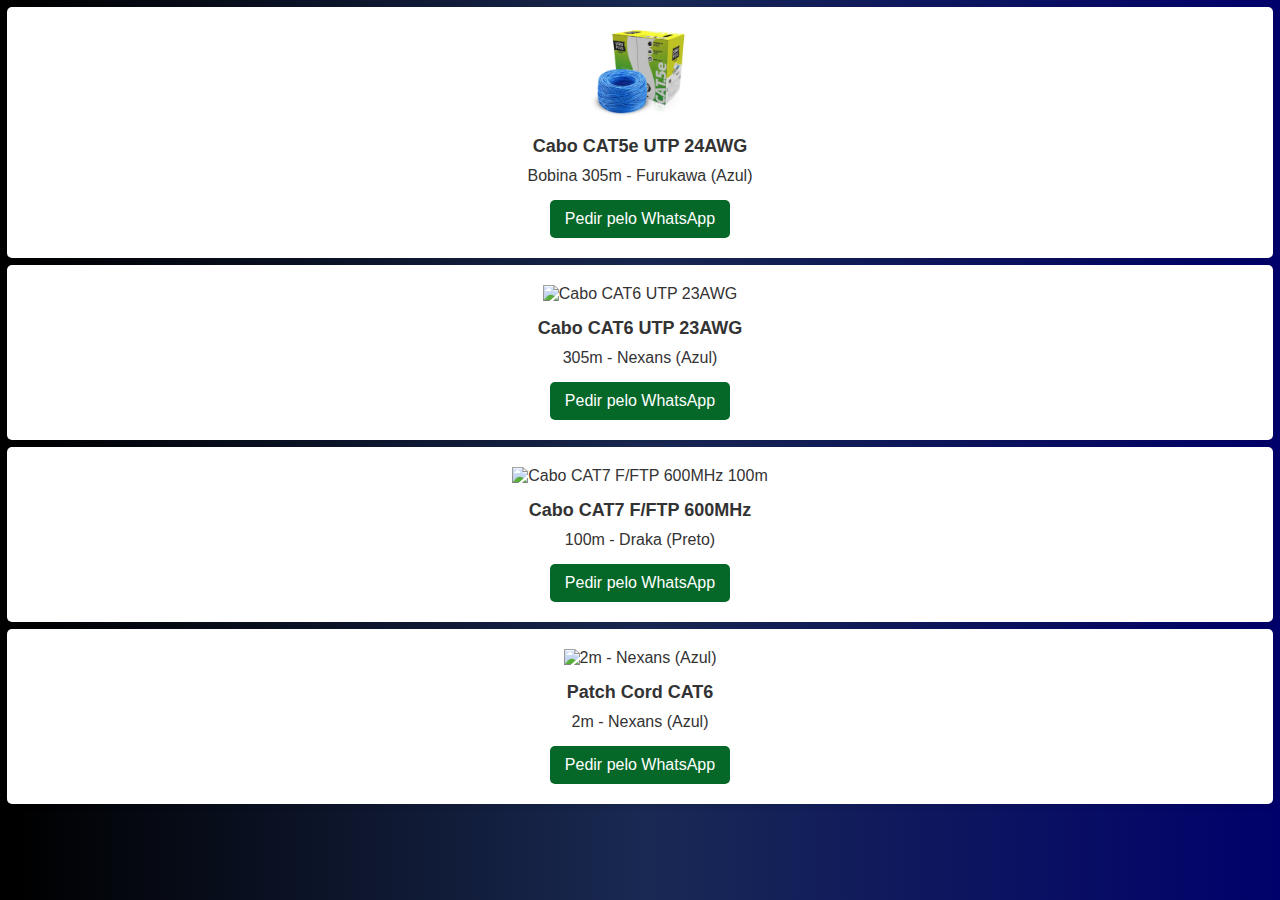
==== cabos.html @ 790331ae "Initial commit" ====
<!DOCTYPE html>
<html lang="pt-br">
<head>
    <meta charset="UTF-8">
    <meta name="viewport" content="width=device-width, initial-scale=1.0">
    <title>Cabos de rede</title>
    <link rel="stylesheet" href="racks.css">
    <link rel="shortcut icon" href="imagens/favicon.png" type="image/x-icon">
</head>
<body>
    
    <div class="produto">
        <img src="imagens/produtos/cabo-cat-5-furukawa-azul.PNG" alt="Cabo de Rede CAT6">
        <h3>Cabo CAT5e UTP 24AWG</h3>
        <p>Bobina 305m  - Furukawa (Azul)</p>
        <a href="https://wa.me/5527997540264?text=Olá,%20gostaria%20de%20saber%20mais%20sobre%20o%20produto:%20Cabo%20de%20Rede%20CAT6"
        target="_blank"
        style="display: inline-block; margin-top: 10px; padding: 10px 15px; background-color: #056829; color: white; text-decoration: none; border-radius: 5px;">
        Pedir pelo WhatsApp </a>

        
      </div>

      <div class="produto">
        <img src="https://plantec.com/arquivos/produtos/imagens_adicionais/original/FOTO_d449b7186cd76f3f421cf1beff7f4bf9.png" alt="Cabo CAT6 UTP 23AWG">
        <h3>Cabo CAT6 UTP 23AWG</h3>
        <p>305m - Nexans (Azul)</p>
        
        <a href="https://wa.me/5599999999999?text=Olá,%20gostaria%20de%20saber%20mais%20sobre%20o%20produto:%20Cabo%20de%20Rede%20CAT6"
        target="_blank"
        style="display: inline-block; margin-top: 10px; padding: 10px 15px; background-color: #056829; color: white; text-decoration: none; border-radius: 5px;">
        Pedir pelo WhatsApp </a>
        
      </div>
      <div class="produto">
        <img src="https://asset.productmarketingcloud.com/api/assetstorage/186_589b2d1f-5179-4660-8e39-884c61e225aa" alt="Cabo CAT7 F/FTP 600MHz 100m">
        <h3>Cabo CAT7 F/FTP 600MHz</h3>
        <p>100m - Draka (Preto)</p>
        
        <a href="https://wa.me/5599999999999?text=Olá,%20gostaria%20de%20saber%20mais%20sobre%20o%20produto:%20Cabo%20de%20Rede%20CAT6"
        target="_blank"
        style="display: inline-block; margin-top: 10px; padding: 10px 15px; background-color: #056829; color: white; text-decoration: none; border-radius: 5px;">
        Pedir pelo WhatsApp </a>
        
      </div>
      <div class="produto">
        <img src="https://a-static.mlcdn.com.br/800x560/cabo-de-rede-patch-cord-cat6-azul-2m-nexans/francavirtualshop/67374/28e234ed0c800095fec225938c413267.jpeg" alt="2m - Nexans (Azul)">
        <h3>Patch Cord CAT6</h3>
        <p>2m - Nexans (Azul)</p>
        
        <a href="https://wa.me/5599999999999?text=Olá,%20gostaria%20de%20saber%20mais%20sobre%20o%20produto:%20Cabo%20de%20Rede%20CAT6"
        target="_blank"
        style="display: inline-block; margin-top: 10px; padding: 10px 15px; background-color: #056829; color: white; text-decoration: none; border-radius: 5px;">
        Pedir pelo WhatsApp </a>
        
      </div>
---- racks.css ----
* {
    margin: 0px;
}
body {
    
    font-family: Arial, sans-serif;
    background-image: linear-gradient(to right, #000000 1%, #192953, rgb(1, 1, 107));
    color: #333;
    width: 100%;

  }
 
  .produto {
    background-color: white;
    border-radius: 5px;
    box-shadow: 0 2px 6px rgba(0,0,0,0.1);
    overflow: hidden;
    padding: 20px;
    text-align: center;
    margin: 7px;
    transition: 0.7s;
  }

 
  .produto img {
    height: 100px;
    width: 100px;
    max-width: 50%;
    height: auto;
    
  }

  .produto h3 {
    font-size: 18px;
    margin: 15px 0 10px;
  }
  .produto p {
    margin: 5px 0;
  }
  .produto .preco {
    font-weight: bold;
    color: #0044cc;
    margin-top: 10px;
  }


.produto1 .preco {
  font-weight: bold;
  color: #0044cc;
  margin-top: 10px;
}
  footer {
    text-align: center;
    background-image: linear-gradient(to right, #002244, darkblue);
    color: white;
    padding: 20px;
    margin-top: 40px;
  }
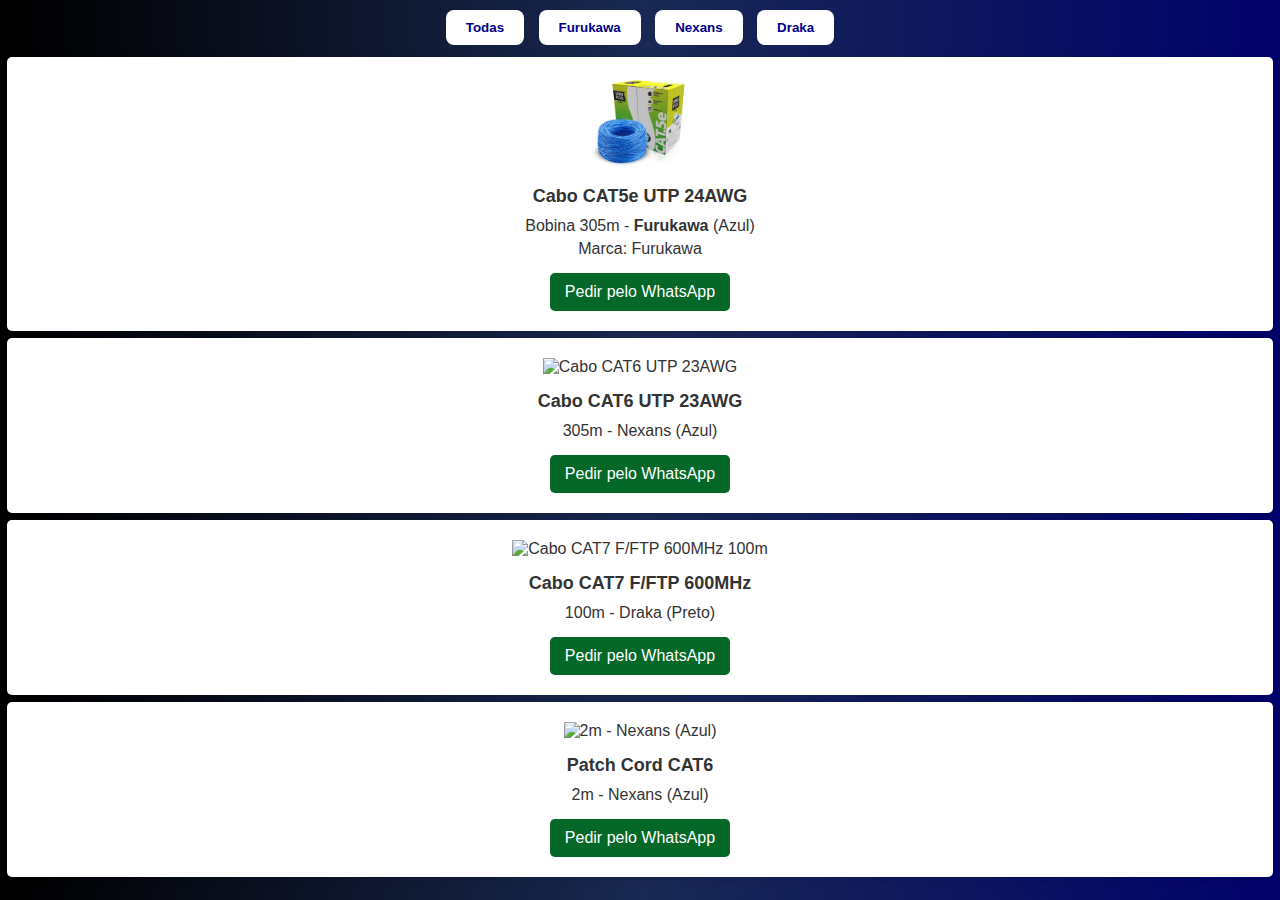
==== commit 0b879100: "Att 2" ====
--- a/cabos.html
+++ b/cabos.html
@@ -8,20 +8,28 @@
     <link rel="shortcut icon" href="imagens/favicon.png" type="image/x-icon">
 </head>
 <body>
+
+  <div class="filtro-marcas">
+    <button onclick="filtrarMarca('todas')">Todas</button>
+    <button onclick="filtrarMarca('furukawa')">Furukawa</button>
+    <button onclick="filtrarMarca('nexans')">Nexans</button>
+    <button onclick="filtrarMarca('draka')">Draka</button>
+  </div>
     
-    <div class="produto">
-        <img src="imagens/produtos/cabo-cat-5-furukawa-azul.PNG" alt="Cabo de Rede CAT6">
-        <h3>Cabo CAT5e UTP 24AWG</h3>
-        <p>Bobina 305m  - Furukawa (Azul)</p>
-        <a href="https://wa.me/5527997540264?text=Olá,%20gostaria%20de%20saber%20mais%20sobre%20o%20produto:%20Cabo%20de%20Rede%20CAT6"
-        target="_blank"
-        style="display: inline-block; margin-top: 10px; padding: 10px 15px; background-color: #056829; color: white; text-decoration: none; border-radius: 5px;">
-        Pedir pelo WhatsApp </a>
+  <div class="produto" data-marca="furukawa">
+    <img src="imagens/produtos/cabo-cat-5-furukawa-azul.PNG" alt="Cabo de Rede CAT6">
+    <h3>Cabo CAT5e UTP 24AWG</h3>
+    <p>Bobina 305m - <strong>Furukawa</strong> (Azul)</p>
+    <p class="marca">Marca: Furukawa</p>
+    <a href="https://wa.me/5527997540264?text=Olá,%20gostaria%20de%20saber%20mais%20sobre%20o%20produto:%20Cabo%20de%20Rede%20CAT6"
+       target="_blank"
+       style="display: inline-block; margin-top: 10px; padding: 10px 15px; background-color: #056829; color: white; text-decoration: none; border-radius: 5px;">
+       Pedir pelo WhatsApp
+    </a>
+  </div>
+  
 
-        
-      </div>
-
-      <div class="produto">
+      <div class="produto" data-marca="nexans">
         <img src="https://plantec.com/arquivos/produtos/imagens_adicionais/original/FOTO_d449b7186cd76f3f421cf1beff7f4bf9.png" alt="Cabo CAT6 UTP 23AWG">
         <h3>Cabo CAT6 UTP 23AWG</h3>
         <p>305m - Nexans (Azul)</p>
@@ -32,7 +40,7 @@
         Pedir pelo WhatsApp </a>
         
       </div>
-      <div class="produto">
+      <div class="produto" data-marca="draka">
         <img src="https://asset.productmarketingcloud.com/api/assetstorage/186_589b2d1f-5179-4660-8e39-884c61e225aa" alt="Cabo CAT7 F/FTP 600MHz 100m">
         <h3>Cabo CAT7 F/FTP 600MHz</h3>
         <p>100m - Draka (Preto)</p>
@@ -43,7 +51,7 @@
         Pedir pelo WhatsApp </a>
         
       </div>
-      <div class="produto">
+      <div class="produto" data-marca="nexans">
         <img src="https://a-static.mlcdn.com.br/800x560/cabo-de-rede-patch-cord-cat6-azul-2m-nexans/francavirtualshop/67374/28e234ed0c800095fec225938c413267.jpeg" alt="2m - Nexans (Azul)">
         <h3>Patch Cord CAT6</h3>
         <p>2m - Nexans (Azul)</p>
@@ -54,4 +62,19 @@
         Pedir pelo WhatsApp </a>
         
       </div>
+      <script>
+        function filtrarMarca(marca) {
+          const produtos = document.querySelectorAll('.produto');
+          produtos.forEach(prod => {
+            const marcaProduto = prod.getAttribute('data-marca')?.toLowerCase();
+            if (marca === 'todas' || marcaProduto === marca) {
+              prod.style.display = 'block';
+            } else {
+              prod.style.display = 'none';
+            }
+          });
+        }
+      </script>
+    </body>
+    </html>
       --- a/racks.css
+++ b/racks.css
@@ -55,4 +55,33 @@
     color: white;
     padding: 20px;
     margin-top: 40px;
-  }+  }
+
+  
+  .filtro-marcas {
+    margin: 5px;
+    text-align: center;
+  }
+
+  .filtro-marcas button {
+    background-color: #ffffff;
+    color: darkblue;
+    border: none;
+    padding: 10px 20px;
+    margin: 5px;
+    border-radius: 8px;
+    cursor: pointer;
+    font-weight: bolder;
+    transition: background-color 0.3s ease;
+
+  }
+
+  .filtro-marcas button:hover {
+    background-color: darkblue; /* Um tom mais escuro no hover */
+    color: white;
+  }
+
+  .filtro-marcas button:focus {
+    outline: none;
+    box-shadow: 0 0 0 2px #a4d4ae; /* Realce suave */
+  }
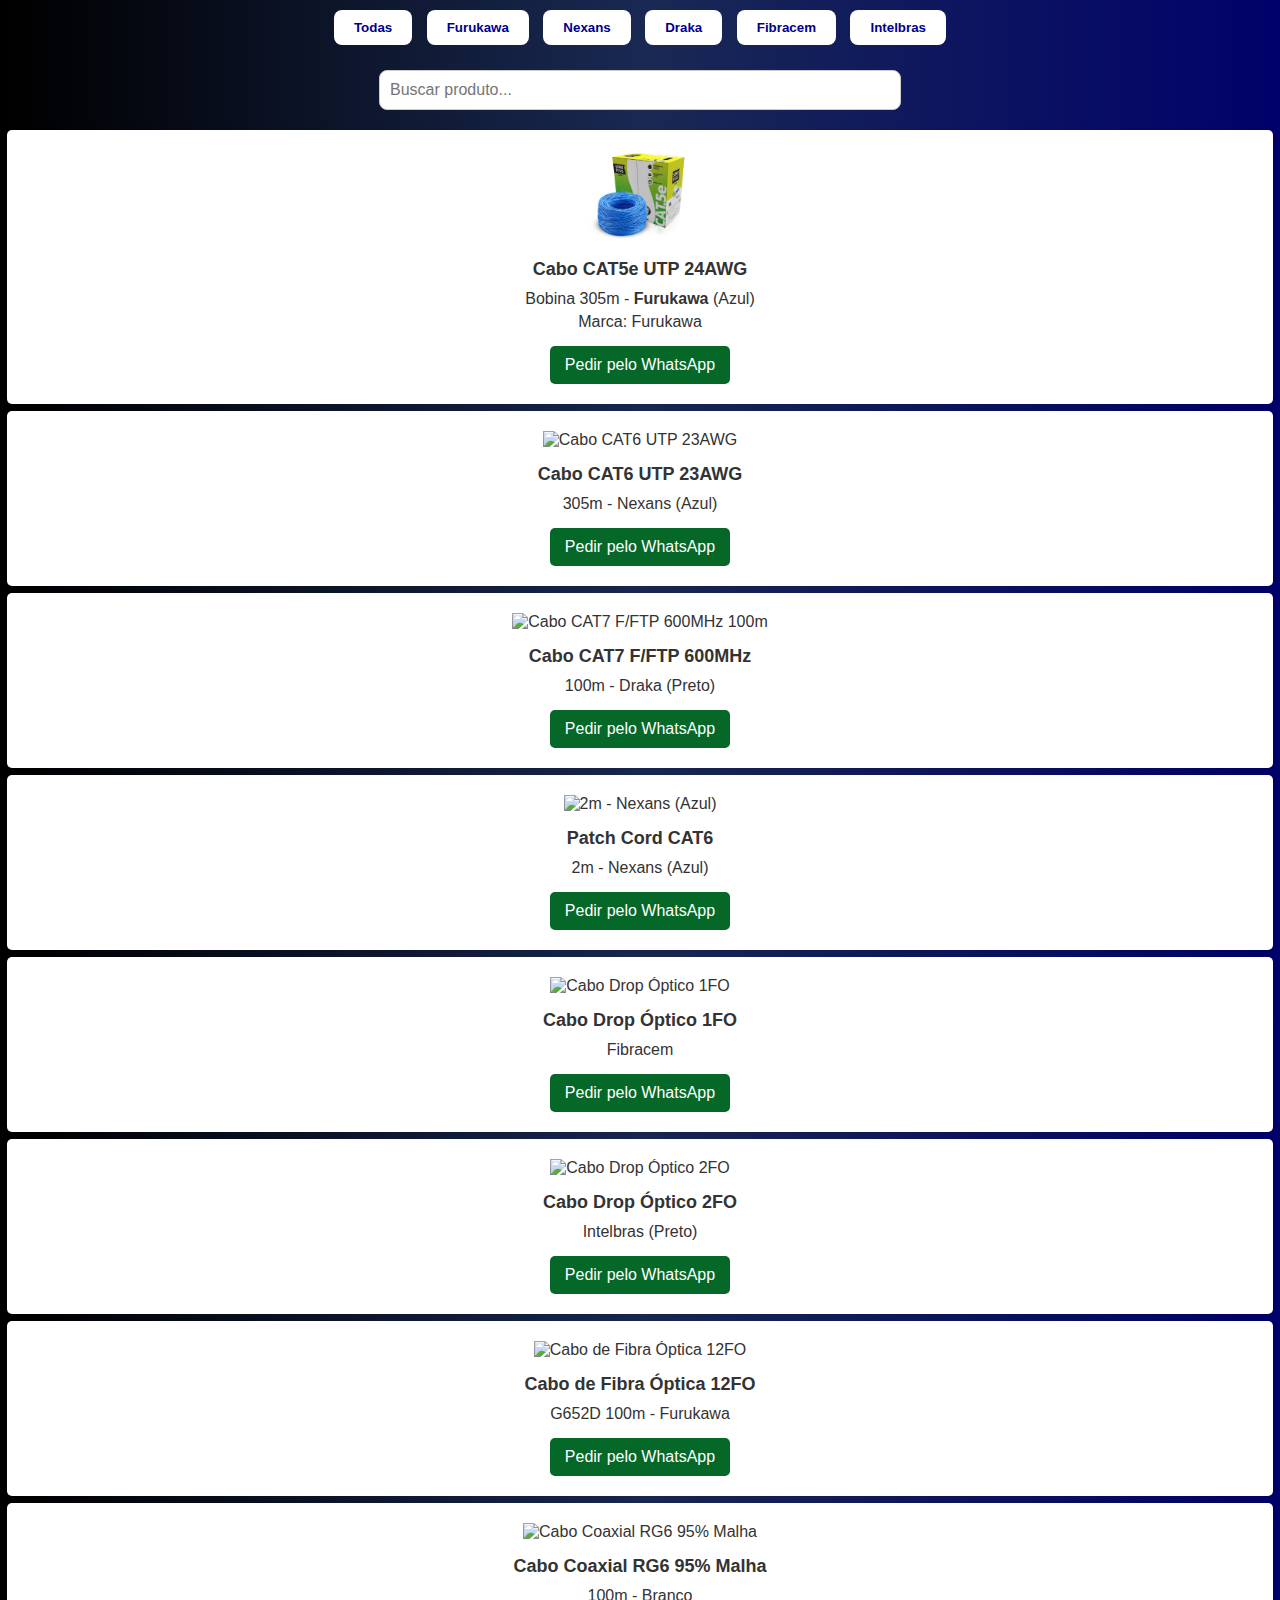
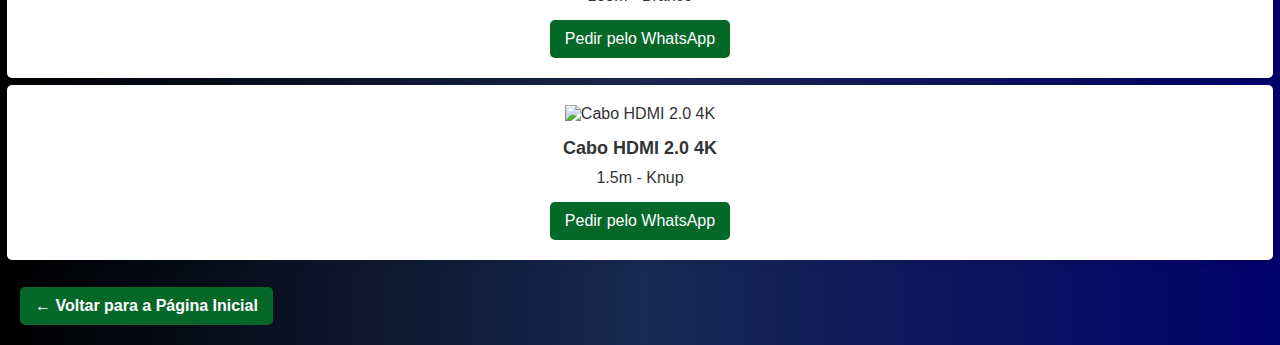
==== commit 495bb1c8: "nova atualização" ====
--- a/cabos.html
+++ b/cabos.html
@@ -14,19 +14,27 @@
     <button onclick="filtrarMarca('furukawa')">Furukawa</button>
     <button onclick="filtrarMarca('nexans')">Nexans</button>
     <button onclick="filtrarMarca('draka')">Draka</button>
+    <button onclick="filtrarMarca('fibracem')">Fibracem</button>
+    <button onclick="filtrarMarca('intelbras')">Intelbras</button>
   </div>
+  
+
+  <div class="barra-de-busca">
+    <input type="text" id="campoBusca" placeholder="Buscar produto..." onkeyup="buscarProduto()">
+  </div>
+
+  
+
     
   <div class="produto" data-marca="furukawa">
     <img src="imagens/produtos/cabo-cat-5-furukawa-azul.PNG" alt="Cabo de Rede CAT6">
     <h3>Cabo CAT5e UTP 24AWG</h3>
     <p>Bobina 305m - <strong>Furukawa</strong> (Azul)</p>
     <p class="marca">Marca: Furukawa</p>
-    <a href="https://wa.me/5527997540264?text=Olá,%20gostaria%20de%20saber%20mais%20sobre%20o%20produto:%20Cabo%20de%20Rede%20CAT6"
-       target="_blank"
-       style="display: inline-block; margin-top: 10px; padding: 10px 15px; background-color: #056829; color: white; text-decoration: none; border-radius: 5px;">
-       Pedir pelo WhatsApp
-    </a>
-  </div>
+    <a href="https://wa.me/5527997540264"
+        target="_blank"
+        style="display: inline-block; margin-top: 10px; padding: 10px 15px; background-color: #056829; color: white; text-decoration: none; border-radius: 5px;">
+        Pedir pelo WhatsApp </a> </div>
   
 
       <div class="produto" data-marca="nexans">
@@ -34,34 +42,93 @@
         <h3>Cabo CAT6 UTP 23AWG</h3>
         <p>305m - Nexans (Azul)</p>
         
-        <a href="https://wa.me/5599999999999?text=Olá,%20gostaria%20de%20saber%20mais%20sobre%20o%20produto:%20Cabo%20de%20Rede%20CAT6"
+        <a href="https://wa.me/5527997540264"
         target="_blank"
         style="display: inline-block; margin-top: 10px; padding: 10px 15px; background-color: #056829; color: white; text-decoration: none; border-radius: 5px;">
-        Pedir pelo WhatsApp </a>
-        
-      </div>
+        Pedir pelo WhatsApp </a> </div>
+
       <div class="produto" data-marca="draka">
         <img src="https://asset.productmarketingcloud.com/api/assetstorage/186_589b2d1f-5179-4660-8e39-884c61e225aa" alt="Cabo CAT7 F/FTP 600MHz 100m">
         <h3>Cabo CAT7 F/FTP 600MHz</h3>
         <p>100m - Draka (Preto)</p>
         
-        <a href="https://wa.me/5599999999999?text=Olá,%20gostaria%20de%20saber%20mais%20sobre%20o%20produto:%20Cabo%20de%20Rede%20CAT6"
+        <a href="https://wa.me/5527997540264"
         target="_blank"
         style="display: inline-block; margin-top: 10px; padding: 10px 15px; background-color: #056829; color: white; text-decoration: none; border-radius: 5px;">
-        Pedir pelo WhatsApp </a>
-        
-      </div>
+        Pedir pelo WhatsApp </a> </div>
+
       <div class="produto" data-marca="nexans">
         <img src="https://a-static.mlcdn.com.br/800x560/cabo-de-rede-patch-cord-cat6-azul-2m-nexans/francavirtualshop/67374/28e234ed0c800095fec225938c413267.jpeg" alt="2m - Nexans (Azul)">
         <h3>Patch Cord CAT6</h3>
         <p>2m - Nexans (Azul)</p>
         
-        <a href="https://wa.me/5599999999999?text=Olá,%20gostaria%20de%20saber%20mais%20sobre%20o%20produto:%20Cabo%20de%20Rede%20CAT6"
+        <a href="https://wa.me/5527997540264"
         target="_blank"
         style="display: inline-block; margin-top: 10px; padding: 10px 15px; background-color: #056829; color: white; text-decoration: none; border-radius: 5px;">
-        Pedir pelo WhatsApp </a>
+        Pedir pelo WhatsApp </a> </div>
+
+      <div class="produto" data-marca="fibracem">
+        <img src="https://a-static.mlcdn.com.br/1500x1500/cabo-fibra-optica-1fo-bobina-com-2-km-drop-flat-preto-pn1folfsh02-flash-pcyes/importline/12584615446/6c439fec7a81f207389dc2c045865132.jpg" alt="Cabo Drop Óptico 1FO">
+        <h3>Cabo Drop Óptico 1FO</h3>
+        <p>Fibracem </p>
         
-      </div>
+        <a href="https://wa.me/5527997540264"
+        target="_blank"
+        style="display: inline-block; margin-top: 10px; padding: 10px 15px; background-color: #056829; color: white; text-decoration: none; border-radius: 5px;">
+        Pedir pelo WhatsApp </a> </div>
+
+      <div class="produto" data-marca="intelbras">
+        <img src="https://www.conectwi.com.br/media/catalog/product/cache/1/image/800x/9df78eab33525d08d6e5fb8d27136e95/c/a/cabo_de_fibra_optica_fig8_2fo_drop_f8_sm_02f_cog_2km.jpg" alt="Cabo Drop Óptico 2FO">
+        <h3>Cabo Drop Óptico 2FO</h3>
+        <p>Intelbras (Preto)</p>
+        
+        <a href="https://wa.me/5527997540264"
+        target="_blank"
+        style="display: inline-block; margin-top: 10px; padding: 10px 15px; background-color: #056829; color: white; text-decoration: none; border-radius: 5px;">
+        Pedir pelo WhatsApp </a> </div>
+
+      <div class="produto" data-marca="furukawa">
+        <img src="https://evus.com.br/wp-content/uploads/2021/06/5.jpg" alt="Cabo de Fibra Óptica 12FO">
+        <h3>Cabo de Fibra Óptica 12FO</h3>
+        <p>G652D 100m - Furukawa</p>
+        
+        <a href="https://wa.me/5527997540264"
+        target="_blank"
+        style="display: inline-block; margin-top: 10px; padding: 10px 15px; background-color: #056829; color: white; text-decoration: none; border-radius: 5px;">
+        Pedir pelo WhatsApp </a> </div>
+
+        <div class="produto" data-marca="shopar">
+          <img src="https://i.shopar.openk.com.br/cabo_coaxial_rg6_95__malha_megatron_rolo_100_metros_branco_3949_19601.jpg" alt="Cabo Coaxial RG6 95% Malha">
+          <h3>Cabo Coaxial RG6 95% Malha</h3>
+          <p>100m - Branco</p>
+          
+          <a href="https://wa.me/5527997540264"
+          target="_blank"
+          style="display: inline-block; margin-top: 10px; padding: 10px 15px; background-color: #056829; color: white; text-decoration: none; border-radius: 5px;">
+          Pedir pelo WhatsApp </a> </div>
+
+          <div class="produto" data-marca="knup">
+            <img src="https://images.tcdn.com.br/img/img_prod/734896/cabo_hdmi_2_0_1_5_metros_4k_1161_1_04f9a83aca2a14ade288c143dd549d95.jpg" alt="Cabo HDMI 2.0 4K">
+            <h3>Cabo HDMI 2.0 4K</h3>
+            <p>1.5m - Knup</p>
+            
+            <a href="https://wa.me/5527997540264"
+            target="_blank"
+            style="display: inline-block; margin-top: 10px; padding: 10px 15px; background-color: #056829; color: white; text-decoration: none; border-radius: 5px;">
+            Pedir pelo WhatsApp </a> </div>
+
+      <a href="index.html" style="
+  display: inline-block;
+  margin: 20px;
+  padding: 10px 15px;
+  background-color: #056829;
+  color: white;
+  text-decoration: none;
+  border-radius: 5px;
+  font-weight: bold;
+">
+  ← Voltar para a Página Inicial
+</a>
       <script>
         function filtrarMarca(marca) {
           const produtos = document.querySelectorAll('.produto');
@@ -72,8 +139,18 @@
             } else {
               prod.style.display = 'none';
             }
+            
           });
         }
+
+        function buscarProduto() {
+    const termo = document.getElementById('campoBusca').value.toLowerCase();
+    const produtos = document.querySelectorAll('.produto');
+    produtos.forEach(prod => {
+      const texto = prod.textContent.toLowerCase();
+      prod.style.display = texto.includes(termo) ? 'block' : 'none';
+    });
+  }
       </script>
     </body>
     </html>
--- a/racks.css
+++ b/racks.css
@@ -8,6 +8,26 @@
     color: #333;
     width: 100%;
 
+  }
+
+  .barra-de-busca {
+    text-align: center;
+    margin: 20px 0;
+  }
+  
+  #campoBusca {
+    padding: 10px;
+    width: 80%;
+    max-width: 500px;
+    font-size: 16px;
+    border: 1px solid #ccc;
+    border-radius: 8px;
+  }
+  
+  #campoBusca:focus {
+    outline: none;
+    border-color: #056829;
+    box-shadow: 0 0 5px rgba(5, 104, 41, 0.3);
   }
  
   .produto {
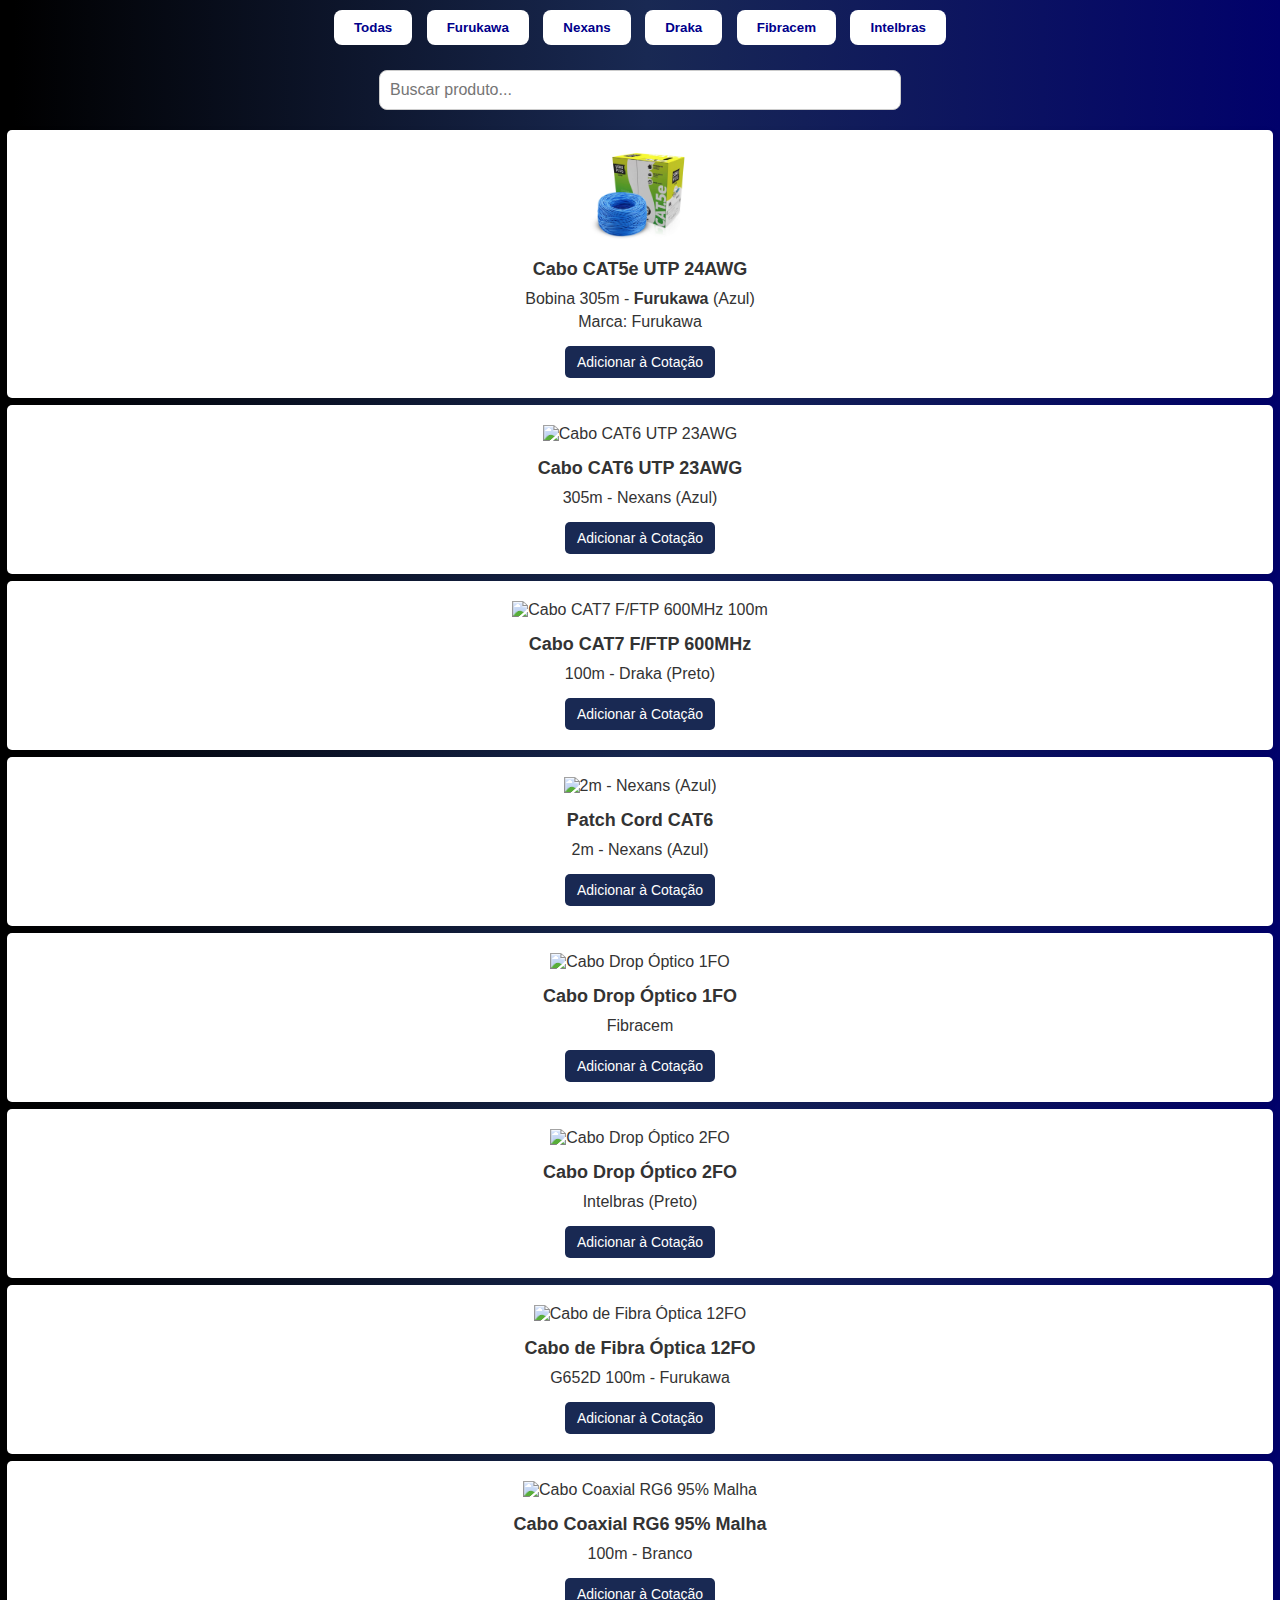
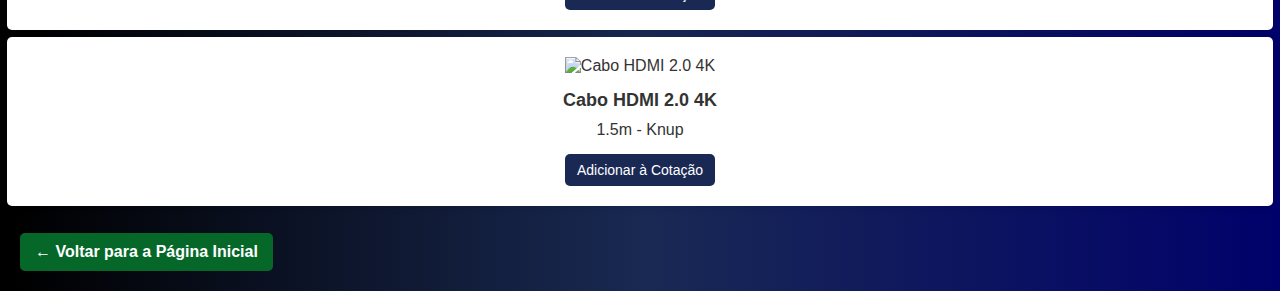
==== commit 59875fdf: "atualização parcial" ====
--- a/cabos.html
+++ b/cabos.html
@@ -31,10 +31,7 @@
     <h3>Cabo CAT5e UTP 24AWG</h3>
     <p>Bobina 305m - <strong>Furukawa</strong> (Azul)</p>
     <p class="marca">Marca: Furukawa</p>
-    <a href="https://wa.me/5527997540264"
-        target="_blank"
-        style="display: inline-block; margin-top: 10px; padding: 10px 15px; background-color: #056829; color: white; text-decoration: none; border-radius: 5px;">
-        Pedir pelo WhatsApp </a> </div>
+    <button class="btn-cotacao" onclick="adicionarProduto(this)">Adicionar à Cotação</button> </div>
   
 
       <div class="produto" data-marca="nexans">
@@ -42,80 +39,56 @@
         <h3>Cabo CAT6 UTP 23AWG</h3>
         <p>305m - Nexans (Azul)</p>
         
-        <a href="https://wa.me/5527997540264"
-        target="_blank"
-        style="display: inline-block; margin-top: 10px; padding: 10px 15px; background-color: #056829; color: white; text-decoration: none; border-radius: 5px;">
-        Pedir pelo WhatsApp </a> </div>
+        <button class="btn-cotacao" onclick="adicionarProduto(this)">Adicionar à Cotação</button> </div>
 
       <div class="produto" data-marca="draka">
         <img src="https://asset.productmarketingcloud.com/api/assetstorage/186_589b2d1f-5179-4660-8e39-884c61e225aa" alt="Cabo CAT7 F/FTP 600MHz 100m">
         <h3>Cabo CAT7 F/FTP 600MHz</h3>
         <p>100m - Draka (Preto)</p>
         
-        <a href="https://wa.me/5527997540264"
-        target="_blank"
-        style="display: inline-block; margin-top: 10px; padding: 10px 15px; background-color: #056829; color: white; text-decoration: none; border-radius: 5px;">
-        Pedir pelo WhatsApp </a> </div>
+        <button class="btn-cotacao" onclick="adicionarProduto(this)">Adicionar à Cotação</button> </div>
 
       <div class="produto" data-marca="nexans">
         <img src="https://a-static.mlcdn.com.br/800x560/cabo-de-rede-patch-cord-cat6-azul-2m-nexans/francavirtualshop/67374/28e234ed0c800095fec225938c413267.jpeg" alt="2m - Nexans (Azul)">
         <h3>Patch Cord CAT6</h3>
         <p>2m - Nexans (Azul)</p>
         
-        <a href="https://wa.me/5527997540264"
-        target="_blank"
-        style="display: inline-block; margin-top: 10px; padding: 10px 15px; background-color: #056829; color: white; text-decoration: none; border-radius: 5px;">
-        Pedir pelo WhatsApp </a> </div>
+        <button class="btn-cotacao" onclick="adicionarProduto(this)">Adicionar à Cotação</button></div>
 
       <div class="produto" data-marca="fibracem">
         <img src="https://a-static.mlcdn.com.br/1500x1500/cabo-fibra-optica-1fo-bobina-com-2-km-drop-flat-preto-pn1folfsh02-flash-pcyes/importline/12584615446/6c439fec7a81f207389dc2c045865132.jpg" alt="Cabo Drop Óptico 1FO">
         <h3>Cabo Drop Óptico 1FO</h3>
         <p>Fibracem </p>
         
-        <a href="https://wa.me/5527997540264"
-        target="_blank"
-        style="display: inline-block; margin-top: 10px; padding: 10px 15px; background-color: #056829; color: white; text-decoration: none; border-radius: 5px;">
-        Pedir pelo WhatsApp </a> </div>
+        <button class="btn-cotacao" onclick="adicionarProduto(this)">Adicionar à Cotação</button> </div>
 
       <div class="produto" data-marca="intelbras">
         <img src="https://www.conectwi.com.br/media/catalog/product/cache/1/image/800x/9df78eab33525d08d6e5fb8d27136e95/c/a/cabo_de_fibra_optica_fig8_2fo_drop_f8_sm_02f_cog_2km.jpg" alt="Cabo Drop Óptico 2FO">
         <h3>Cabo Drop Óptico 2FO</h3>
         <p>Intelbras (Preto)</p>
         
-        <a href="https://wa.me/5527997540264"
-        target="_blank"
-        style="display: inline-block; margin-top: 10px; padding: 10px 15px; background-color: #056829; color: white; text-decoration: none; border-radius: 5px;">
-        Pedir pelo WhatsApp </a> </div>
+        <button class="btn-cotacao" onclick="adicionarProduto(this)">Adicionar à Cotação</button> </div>
 
       <div class="produto" data-marca="furukawa">
         <img src="https://evus.com.br/wp-content/uploads/2021/06/5.jpg" alt="Cabo de Fibra Óptica 12FO">
         <h3>Cabo de Fibra Óptica 12FO</h3>
         <p>G652D 100m - Furukawa</p>
         
-        <a href="https://wa.me/5527997540264"
-        target="_blank"
-        style="display: inline-block; margin-top: 10px; padding: 10px 15px; background-color: #056829; color: white; text-decoration: none; border-radius: 5px;">
-        Pedir pelo WhatsApp </a> </div>
+        <button class="btn-cotacao" onclick="adicionarProduto(this)">Adicionar à Cotação</button> </div>
 
         <div class="produto" data-marca="shopar">
           <img src="https://i.shopar.openk.com.br/cabo_coaxial_rg6_95__malha_megatron_rolo_100_metros_branco_3949_19601.jpg" alt="Cabo Coaxial RG6 95% Malha">
           <h3>Cabo Coaxial RG6 95% Malha</h3>
           <p>100m - Branco</p>
           
-          <a href="https://wa.me/5527997540264"
-          target="_blank"
-          style="display: inline-block; margin-top: 10px; padding: 10px 15px; background-color: #056829; color: white; text-decoration: none; border-radius: 5px;">
-          Pedir pelo WhatsApp </a> </div>
+          <button class="btn-cotacao" onclick="adicionarProduto(this)">Adicionar à Cotação</button> </div>
 
           <div class="produto" data-marca="knup">
             <img src="https://images.tcdn.com.br/img/img_prod/734896/cabo_hdmi_2_0_1_5_metros_4k_1161_1_04f9a83aca2a14ade288c143dd549d95.jpg" alt="Cabo HDMI 2.0 4K">
             <h3>Cabo HDMI 2.0 4K</h3>
             <p>1.5m - Knup</p>
             
-            <a href="https://wa.me/5527997540264"
-            target="_blank"
-            style="display: inline-block; margin-top: 10px; padding: 10px 15px; background-color: #056829; color: white; text-decoration: none; border-radius: 5px;">
-            Pedir pelo WhatsApp </a> </div>
+            <button class="btn-cotacao" onclick="adicionarProduto(this)">Adicionar à Cotação</button> </div>
 
       <a href="index.html" style="
   display: inline-block;
@@ -129,6 +102,16 @@
 ">
   ← Voltar para a Página Inicial
 </a>
+
+<div id="carrinho-cotacao" class="carrinho-flutuante">
+  <h4>Produtos selecionados:</h4>
+  <ul id="lista-cotacao"></ul>
+  <small>Clique em um item para remover</small>
+  <input type="text" id="nomePessoa" placeholder="Seu nome">
+  <input type="text" id="nomeEmpresa" placeholder="Nome da empresa">
+  <button onclick="enviarCotacao()">Enviar Cotação</button>
+</div> 
+
       <script>
         function filtrarMarca(marca) {
           const produtos = document.querySelectorAll('.produto');
@@ -151,6 +134,77 @@
       prod.style.display = texto.includes(termo) ? 'block' : 'none';
     });
   }
+
+  const produtosSelecionados = [];
+
+function adicionarProduto(botao) {
+  const produto = botao.closest('.produto');
+  const nomeProduto = produto.querySelector('h3')?.innerText || 'Produto sem nome';
+const marcaProduto = produto.querySelector('.marca')?.innerText || 'Marca não informada';
+const nomeComMarca = `${nomeProduto} - ${marcaProduto}`;
+
+  if (!produtosSelecionados.includes(nomeProduto)) {
+    produtosSelecionados.push(nomeComMarca);
+
+    const lista = document.getElementById('lista-cotacao');
+    const item = document.createElement('li');
+    item.textContent = nomeComMarca;
+    item.setAttribute('data-nome', nomeComMarca);
+
+    // Função para remover o item
+    item.onclick = () => removerProduto(nomeProduto, item);
+    lista.appendChild(item);
+
+    // Feedback visual
+    botao.innerText = "Adicionado!";
+    botao.disabled = true;
+    botao.style.backgroundimage = "#4CAF50";
+
+    // Mostra a janela do carrinho
+    document.getElementById('carrinho-cotacao').style.display = 'block';
+  }
+}
+
+function removerProduto(nome, elemento) {
+  const index = produtosSelecionados.indexOf(nome);
+  if (index !== -1) {
+    produtosSelecionados.splice(index, 1);
+    elemento.remove();
+
+    // Reativa o botão correspondente
+    const produtos = document.querySelectorAll('.produto');
+    produtos.forEach(produto => {
+      const titulo = produto.querySelector('h3')?.innerText || '';
+      if (titulo === nome) {
+        const botao = produto.querySelector('button');
+        if (botao) {
+          botao.disabled = false;
+          botao.innerText = "Adicionar à Cotação";
+          botao.style.backgroundimage = "#056829";
+        }
+      }
+    });
+
+    // Se a lista ficar vazia, oculta a janela
+    if (produtosSelecionados.length === 0) {
+      document.getElementById('carrinho-cotacao').style.display = 'none';
+    }
+  }
+}
+
+function enviarCotacao() {
+  const nome = document.getElementById("nomePessoa").value.trim();
+  const empresa = document.getElementById("nomeEmpresa").value.trim();
+
+  if (!nome || !empresa || produtosSelecionados.length === 0) {
+    alert("Preencha seu nome, empresa e selecione ao menos um produto.");
+    return;
+  }
+
+  const texto = `Olá! Gostaria de solicitar um orçamento.\n\n*Nome:* ${nome}\n*Empresa:* ${empresa}\n*Produtos:*\n- ${produtosSelecionados.join('\n- ')}`;
+  const url = `https://wa.me/5527997540264?text=${encodeURIComponent(texto)}`;
+  window.open(url, '_blank');
+}
       </script>
     </body>
     </html>
--- a/racks.css
+++ b/racks.css
@@ -105,3 +105,52 @@
     outline: none;
     box-shadow: 0 0 0 2px #a4d4ae; /* Realce suave */
   }
+
+  .btn-cotacao {
+    background-color: #192953;
+    color: white;
+    padding: 8px 12px;
+    border: none;
+    border-radius: 5px;
+    cursor: pointer;
+    margin-top: 10px;
+    font-size: 14px;
+  }
+  .btn-cotacao:hover {
+    background-image: linear-gradient(to right, #000000 1%, #192953, rgb(1, 1, 107));
+  }
+  .carrinho-flutuante {
+    position: fixed;
+    bottom: 20px;
+    right: 20px;
+    width: 280px;
+    background: white;
+    border: 1px solid #ccc;
+    padding: 15px;
+    border-radius: 10px;
+    box-shadow: 0 0 10px rgba(0,0,0,0.2);
+    z-index: 9999;
+  }
+
+  #carrinho-cotacao {
+    display: none; /* Esconde a janela até adicionar algo */
+  }
+  .carrinho-flutuante h4 {
+    margin-top: 0;
+  }
+  .carrinho-flutuante input {
+    width: 100%;
+    margin-bottom: 8px;
+    padding: 5px;
+    border: 1px solid #ccc;
+    border-radius: 4px;
+  }
+  .carrinho-flutuante button {
+    background-color: #056829;
+    color: white;
+    border: none;
+    padding: 10px;
+    width: 100%;
+    border-radius: 5px;
+    cursor: pointer;
+  }